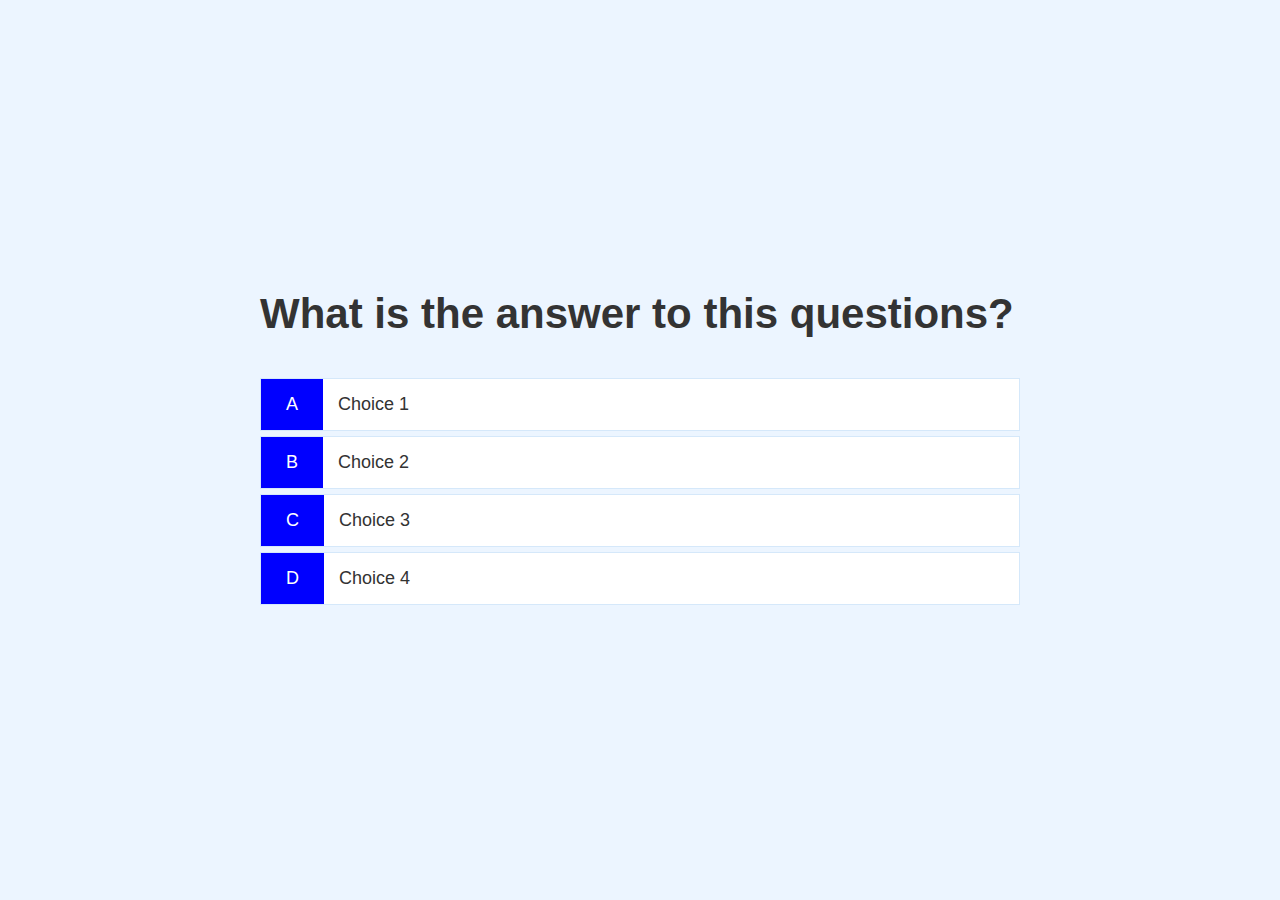
==== game.html @ dcecf738 "initial commit" ====
<!DOCTYPE html>
<html lang="en">
  <head>
    <meta charset="UTF-8" />
    <meta http-equiv="X-UA-Compatible" content="IE=edge" />
    <meta name="viewport" content="width=device-width, initial-scale=1.0" />
    <title>Quiz - Play</title>
    <link rel="stylesheet" href="styles.css" />
    <link rel="stylesheet" href="game.css" />
  </head>
  <body>
    <div class="container">
      <div id="game" class="justify-center flex-column">
        <h2 id="question">What is the answer to this questions?</h2>
        <div class="choice-container">
          <p class="choice-prefix">A</p>
          <p class="choice-text" data-number="1">Choice 1</p>
        </div>
        <div class="choice-container">
          <p class="choice-prefix">B</p>
          <p class="choice-text" data-number="2">Choice 2</p>
        </div>
        <div class="choice-container">
          <p class="choice-prefix">C</p>
          <p class="choice-text" data-number="3">Choice 3</p>
        </div>
        <div class="choice-container">
          <p class="choice-prefix">D</p>
          <p class="choice-text" data-number="4">Choice 4</p>
        </div>
      </div>
    </div>
    <script src="game.js"></script>
  </body>
</html>
---- styles.css ----
:root {
    background-color: #ecf5ff;
    font-size: 62.5%;
}

* {
    box-sizing: border-box;
    font-family: Arial, Helvetica, sans-serif;
    margin: 0;
    padding: 0;
    color: #333;
}

h1, h2, h3, h4 {
    margin-bottom: 1rem;
}

h1 {
    font-size: 5.4rem;
    color: #56a5eb;
    margin-bottom: 5rem;
}

h1 > span {
    font-size: 2.4rem;
    font-weight: 500;
}

h2 {
    font-size: 4.2rem;
    font-weight: 700;
    margin-bottom: 4rem;
}

h3 {
    font-size: 2.8rem;
    font-weight: 500;
}

/* Utilities */

.container {
    width: 100vw;
    height: 100vh;
    display: flex;
    justify-content: center;
    align-items: center;
    max-width: 80rem;
    margin: 0 auto;
    padding: 2rem;
}

.container > * {
    width: 100%;
}

.flex-column {
    display: flex;
    flex-direction: column;
}

.flex-center {
    justify-content: center;
    align-items: center;
}

.text-center {
    text-align: center;
}

.hidden {
    display: none;
}

/* Buttons */

.btn {
    font-size: 1.8rem;
    padding: 1rem 0;
    width: 20rem;
    text-align: center;
    border: 0.1rem solid #56a5eb;
    margin-bottom: 1rem;
    text-decoration: none;
    color: #56a5eb;
    background-color: #ecf5ff;
}

.btn:hover {
    cursor: pointer;
    box-shadow: 0 0.4rem 1.4rem 0 rgba(86, 185, 235, 0.5);
    transform: translateY(-0.1rem);
    transition: transform 150ms;
}

.btn[disabled]:hover {
    cursor: not-allowed;
    box-shadow: none;
    transform: none;
}
---- game.css ----
.choice-container {
    display: flex;
    margin-bottom: 0.5rem;
    width: 100%;
    font-size: 1.8rem;
    border: 0.1rem solid rgb(86, 165, 235, 0.25);
    background-color: white;
}

.choice-container:hover {
    cursor: pointer;
    box-shadow: 0 0.4rem 1.4rem 0 rgba(86, 185, 235, 0.5);
    transform: translateY(-0.1rem);
    transition: transform 150ms;
}

.choice-prefix {
    padding: 1.5rem 2.5rem;
    background-color: blue;
    color: white;
}

.choice-text {
    padding: 1.5rem;
}
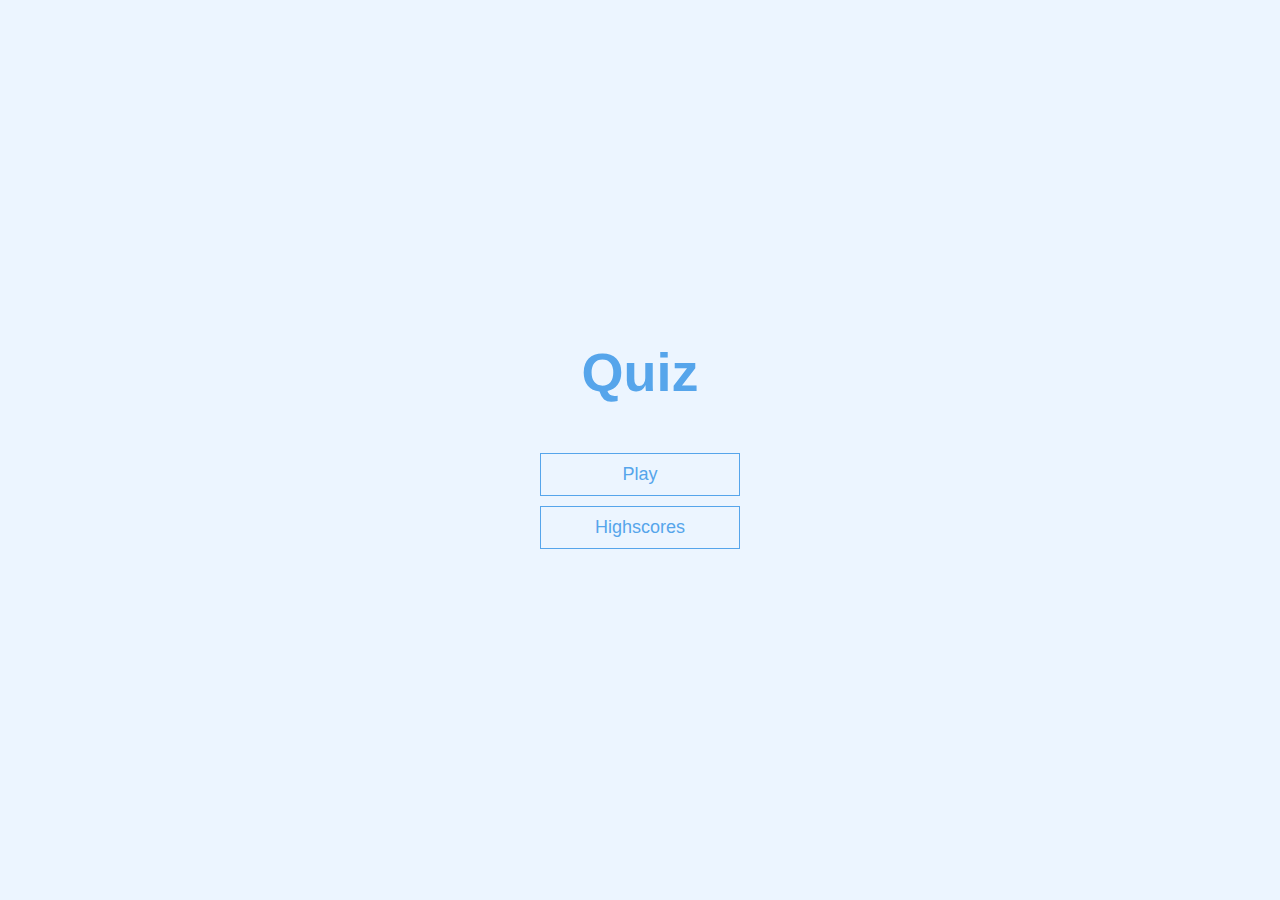
==== commit b817715a: "added few new lines of code and few new elements" ====
--- a/game.html
+++ b/game.html
@@ -11,7 +11,17 @@
   <body>
     <div class="container">
       <div id="game" class="justify-center flex-column">
-        <h2 id="question">What is the answer to this questions?</h2>
+        <div id="display-hud">
+          <div id="hud-item">
+            <p class="hud-prefix">Question</p>
+            <h1 class="hud-main-text" id="questionCounter"></h1>
+          </div>
+          <div id="hud-item">
+            <p class="hud-prefix">Score</p>
+            <h1 class="hud-main-text" id="score">0</h1>
+          </div>
+        </div>
+        <h2 id="question">Koji odgovor je tačan?</h2>
         <div class="choice-container">
           <p class="choice-prefix">A</p>
           <p class="choice-text" data-number="1">Choice 1</p>
--- a/styles.css
+++ b/styles.css
@@ -97,4 +97,26 @@
     cursor: not-allowed;
     box-shadow: none;
     transform: none;
+}
+
+/* Forms */
+
+form {
+    width: 100%;
+    display: flex;
+    flex-direction: column;
+    align-items: center;
+}
+
+input {
+    margin-bottom: 1rem;
+    width: 20rem;
+    padding: 1.5rem;
+    font-size: 1.8rem;
+    border: none;
+    box-shadow: 0 0.1rem 1.4rem 0 rgba(86, 185, 235, 0.5);
+}
+
+input::placeholder {
+    color: #aaa;
 }--- a/game.css
+++ b/game.css
@@ -22,4 +22,29 @@
 
 .choice-text {
     padding: 1.5rem;
+    width: 100%;
+}
+
+.correct {
+    background-color: green;
+}
+
+.incorrect {
+    background-color: red;
+}
+
+/* Display-HUD */
+
+#display-hud {
+    display: flex;
+    justify-content: space-between;
+}
+
+.hud-prefix {
+    text-align: center;
+    font-size: 2rem;
+}
+
+.hud-main-text {
+    text-align: center;
 }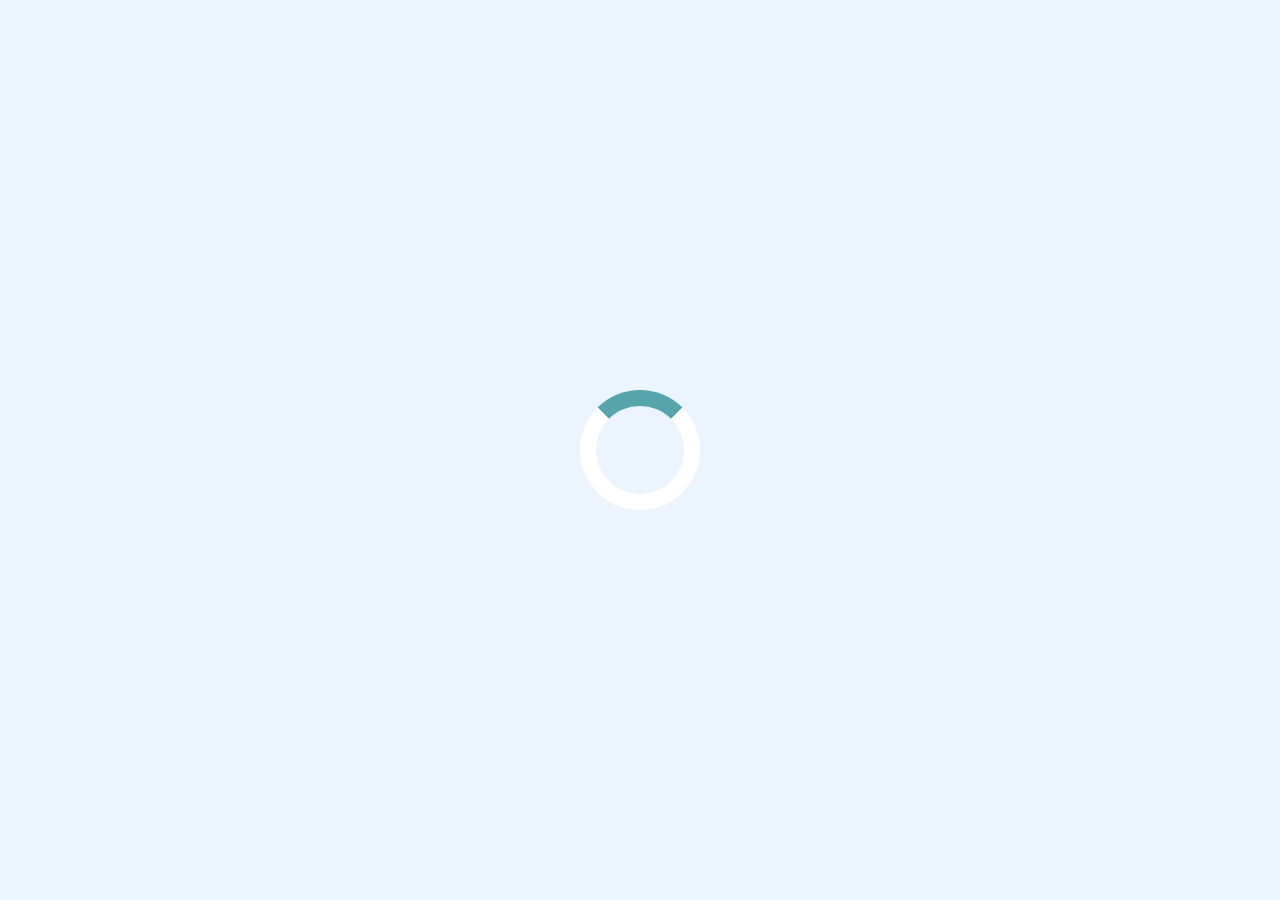
==== commit 102a3083: "quiz completed" ====
--- a/game.html
+++ b/game.html
@@ -10,7 +10,8 @@
   </head>
   <body>
     <div class="container">
-      <div id="game" class="justify-center flex-column">
+      <div id="loader"></div>
+      <div id="game" class="justify-center flex-column hidden">
         <div id="display-hud">
           <div id="hud-item">
             <p class="hud-prefix">Question</p>
@@ -21,22 +22,22 @@
             <h1 class="hud-main-text" id="score">0</h1>
           </div>
         </div>
-        <h2 id="question">Koji odgovor je tačan?</h2>
+        <h2 id="question">What is the right answer?</h2>
         <div class="choice-container">
           <p class="choice-prefix">A</p>
-          <p class="choice-text" data-number="1">Choice 1</p>
+          <p class="choice-text" data-number="1"></p>
         </div>
         <div class="choice-container">
           <p class="choice-prefix">B</p>
-          <p class="choice-text" data-number="2">Choice 2</p>
+          <p class="choice-text" data-number="2"></p>
         </div>
         <div class="choice-container">
           <p class="choice-prefix">C</p>
-          <p class="choice-text" data-number="3">Choice 3</p>
+          <p class="choice-text" data-number="3"></p>
         </div>
         <div class="choice-container">
           <p class="choice-prefix">D</p>
-          <p class="choice-text" data-number="4">Choice 4</p>
+          <p class="choice-text" data-number="4"></p>
         </div>
       </div>
     </div>
--- a/game.css
+++ b/game.css
@@ -47,4 +47,24 @@
 
 .hud-main-text {
     text-align: center;
+}
+
+/* Loader */
+
+#loader {
+    border: 1.6rem solid white;
+    border-radius: 50%;
+    border-top: 1.6rem solid #56a5ab;
+    width: 12rem;
+    height: 12rem;
+    animation: spin 2s linear infinite;
+}
+
+@keyframes spin {
+    0% {
+        transform: rotate(0deg);
+    }
+    100% {
+        transform: rotate(360deg);
+    }
 }